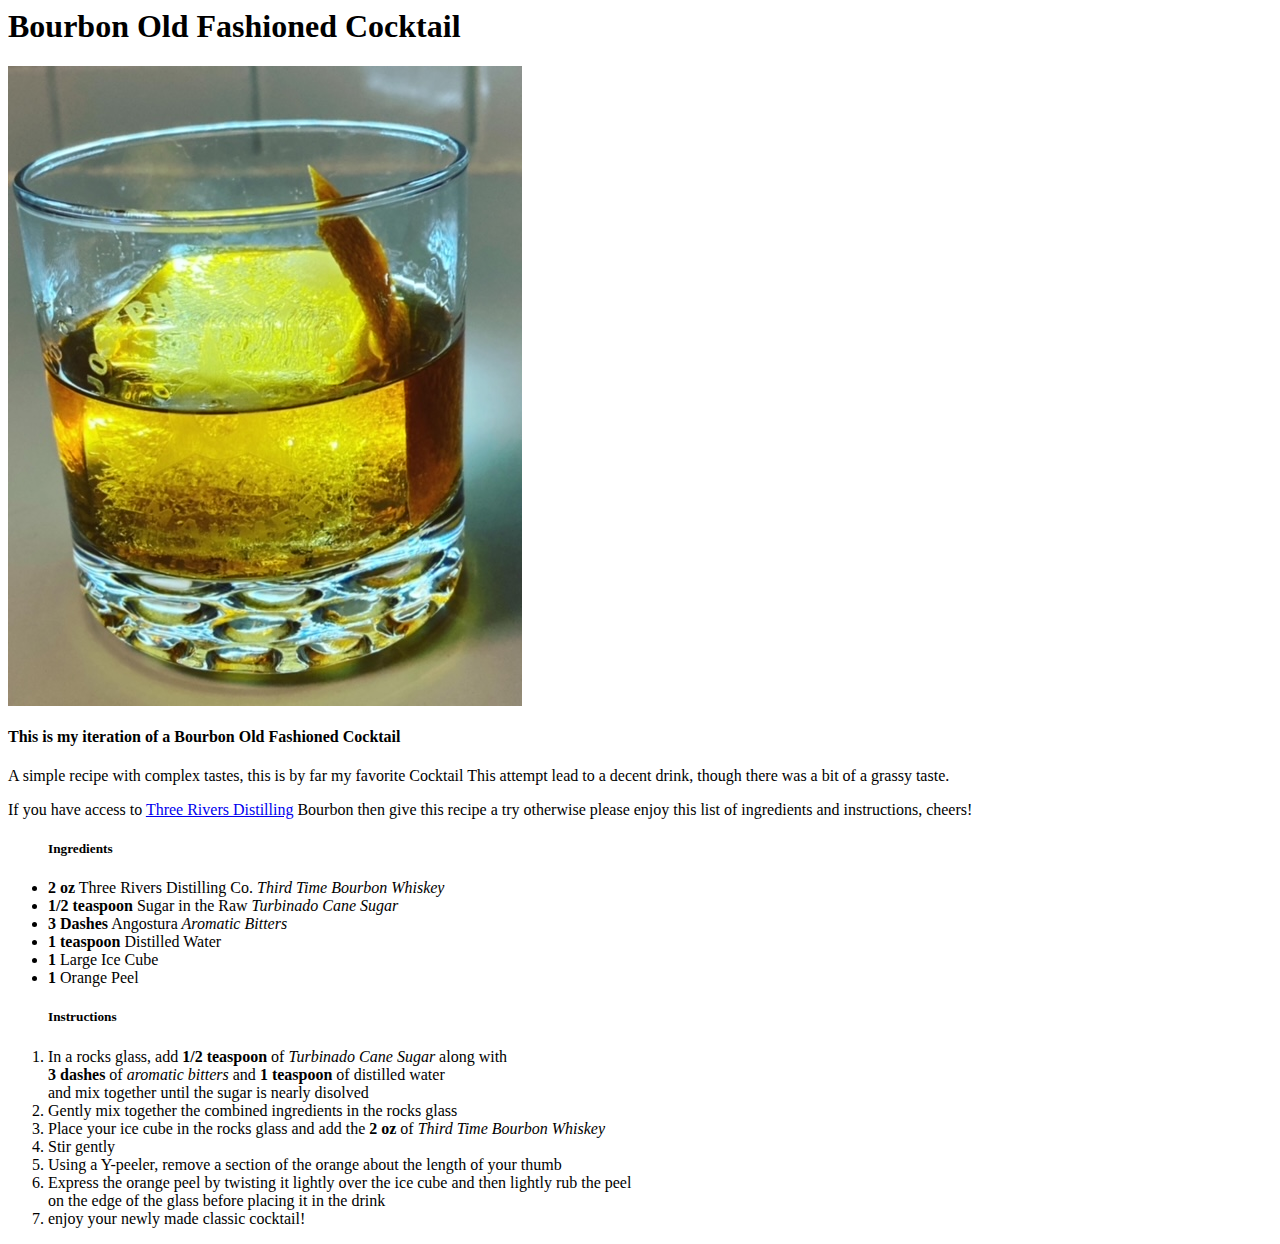
==== recipes/ofrecipe.html @ 21045d09 "Create recipe webpage and listed content." ====
<head>
    <title>Bourbon Old Fashioned</title>
</head>

<body>
<h1> Bourbon Old Fashioned Cocktail </h1>
<img src = "../images/of2" alt = "a bourbon old fashioned in a rocks glass">

<h4>This is my iteration of a Bourbon Old Fashioned Cocktail</h4>
<p>A simple recipe with complex tastes, this is by far my favorite Cocktail
    This attempt lead to a decent drink, though there was a bit of a grassy taste.
</p>
<p>If you have access to <a href = "https://www.3rdistilling.com/">Three Rivers Distilling</a> Bourbon then give this recipe a try
otherwise please enjoy this list of ingredients and instructions, cheers!</p>

<p>
    <ul>
        <h5><strong>Ingredients</strong></h5>
        <li><strong>2 oz</strong> Three Rivers Distilling Co.<em> Third Time Bourbon Whiskey</em></li>
        <li><strong>1/2 teaspoon</strong> Sugar in the Raw<em> Turbinado Cane Sugar</em></li>
        <li><strong>3 Dashes</strong> Angostura<em> Aromatic Bitters</em></li>
        <li><strong>1 teaspoon</strong> Distilled Water</li>
        <li><strong>1</strong> Large Ice Cube</li>
        <li><strong>1</strong> Orange Peel</li>
    </ul>
</p>

<p>
    <ol>
        <h5><strong>Instructions</strong></h5>
        <li>In a rocks glass, add<strong> 1/2 teaspoon</strong> of<em> Turbinado Cane Sugar</em> along with<br>
        <strong>3 dashes</strong> of <em>aromatic bitters</em> and<strong> 1 teaspoon</strong> of distilled water<br>
        and mix together until the sugar is nearly disolved</li>
        <li>Gently mix together the combined ingredients in the rocks glass</li>
        <li>Place your ice cube in the rocks glass and add the<strong> 2 oz</strong> of<em> Third Time Bourbon Whiskey</em></li>
        <li>Stir gently</li>
        <li>Using a Y-peeler, remove a section of the orange about the length of your thumb</li>
        <li>Express the orange peel by twisting it lightly over the ice cube and then lightly rub the peel<br>
        on the edge of the glass before placing it in the drink</li>
        <li>enjoy your newly made classic cocktail!</li>
    </ol>
</p>
</body>
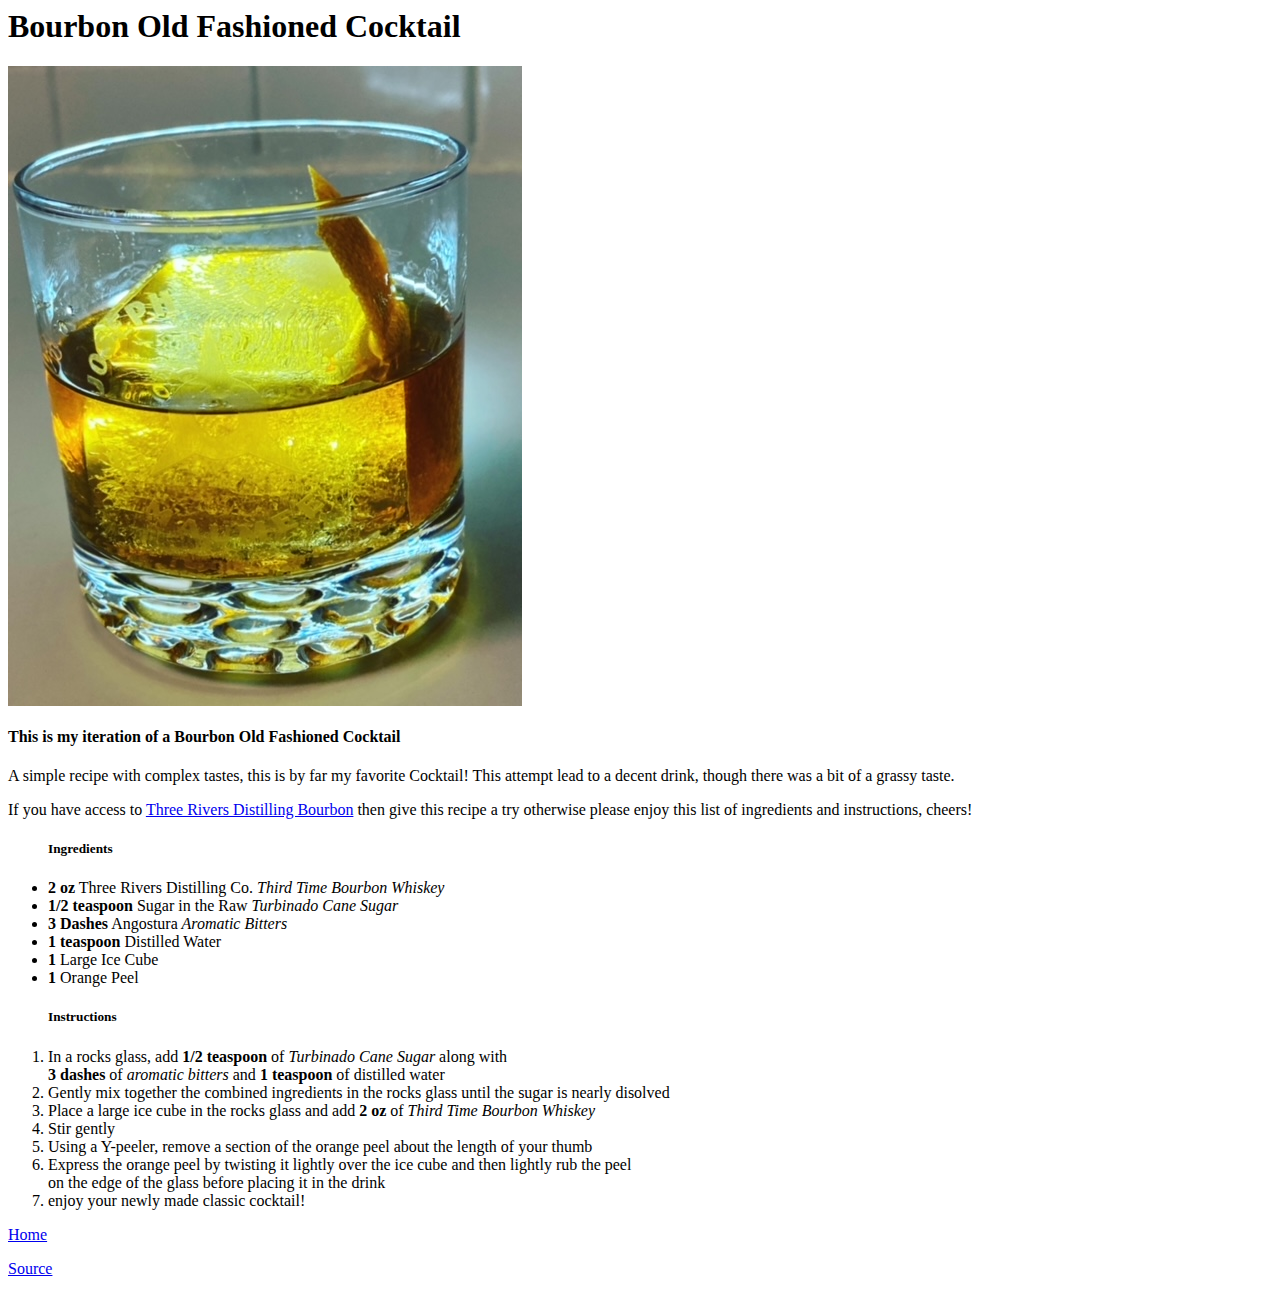
==== commit 4aaf5da6: "Fill out the remaining entries for recipes" ====
--- a/recipes/ofrecipe.html
+++ b/recipes/ofrecipe.html
@@ -7,10 +7,10 @@
 <img src = "../images/of2" alt = "a bourbon old fashioned in a rocks glass">
 
 <h4>This is my iteration of a Bourbon Old Fashioned Cocktail</h4>
-<p>A simple recipe with complex tastes, this is by far my favorite Cocktail
+<p>A simple recipe with complex tastes, this is by far my favorite Cocktail!
     This attempt lead to a decent drink, though there was a bit of a grassy taste.
 </p>
-<p>If you have access to <a href = "https://www.3rdistilling.com/">Three Rivers Distilling</a> Bourbon then give this recipe a try
+<p>If you have access to <a href = "https://www.3rdistilling.com/third-time-bourbon">Three Rivers Distilling Bourbon</a> then give this recipe a try
 otherwise please enjoy this list of ingredients and instructions, cheers!</p>
 
 <p>
@@ -29,15 +29,18 @@
     <ol>
         <h5><strong>Instructions</strong></h5>
         <li>In a rocks glass, add<strong> 1/2 teaspoon</strong> of<em> Turbinado Cane Sugar</em> along with<br>
-        <strong>3 dashes</strong> of <em>aromatic bitters</em> and<strong> 1 teaspoon</strong> of distilled water<br>
-        and mix together until the sugar is nearly disolved</li>
-        <li>Gently mix together the combined ingredients in the rocks glass</li>
-        <li>Place your ice cube in the rocks glass and add the<strong> 2 oz</strong> of<em> Third Time Bourbon Whiskey</em></li>
+        <strong>3 dashes</strong> of <em>aromatic bitters</em> and<strong> 1 teaspoon</strong> of distilled water</li>
+        <li>Gently mix together the combined ingredients in the rocks glass until the sugar is nearly disolved</li>
+        <li>Place a large ice cube in the rocks glass and add<strong> 2 oz</strong> of<em> Third Time Bourbon Whiskey</em></li>
         <li>Stir gently</li>
-        <li>Using a Y-peeler, remove a section of the orange about the length of your thumb</li>
+        <li>Using a Y-peeler, remove a section of the orange peel about the length of your thumb</li>
         <li>Express the orange peel by twisting it lightly over the ice cube and then lightly rub the peel<br>
         on the edge of the glass before placing it in the drink</li>
         <li>enjoy your newly made classic cocktail!</li>
     </ol>
 </p>
+
+<p><a href = "../index.html">Home</a></p>
+<p><a href="https://www.liquor.com/recipes/bourbon-old-fashioned/">Source</a></p>
+
 </body>
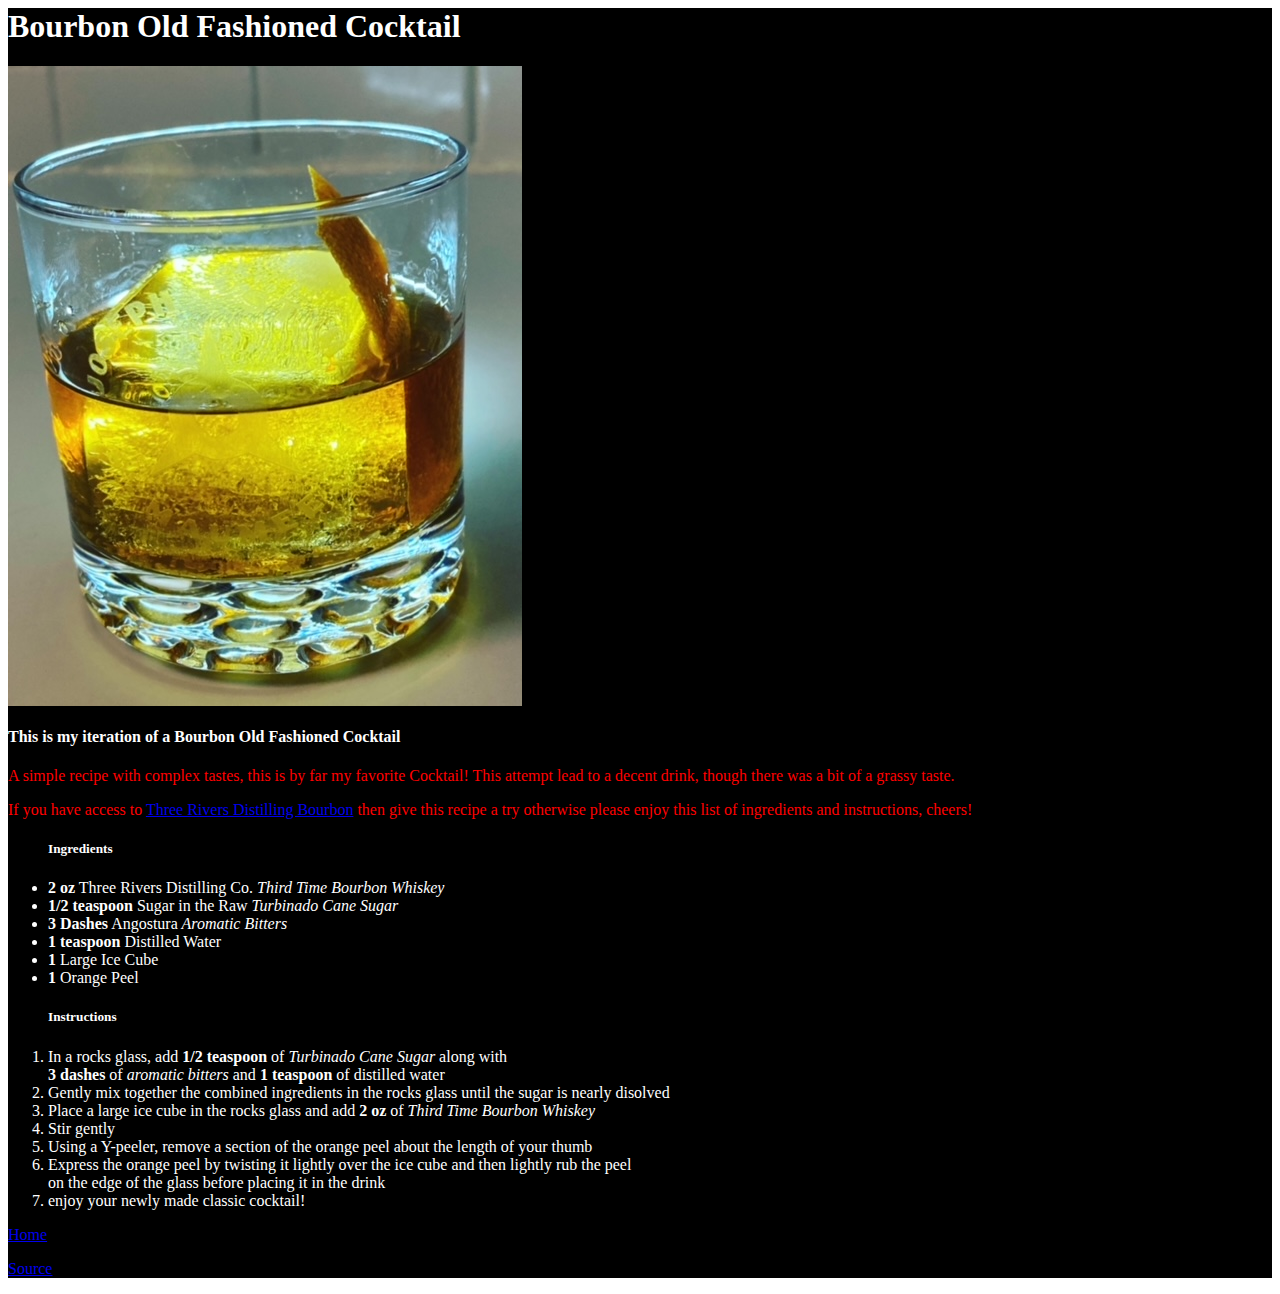
==== commit 2dcb4409: "Experiment CSS and other styles" ====
--- a/recipes/ofrecipe.html
+++ b/recipes/ofrecipe.html
@@ -1,19 +1,22 @@
 <head>
     <title>Bourbon Old Fashioned</title>
+    <link rel = "stylesheet" href = "../styles.css">
 </head>
 
 <body>
-<h1> Bourbon Old Fashioned Cocktail </h1>
-<img src = "../images/of2" alt = "a bourbon old fashioned in a rocks glass">
+    <div>    
+        <h1> Bourbon Old Fashioned Cocktail </h1>
+        <img src = "../images/of2" alt = "a bourbon old fashioned in a rocks glass">
+    
 
-<h4>This is my iteration of a Bourbon Old Fashioned Cocktail</h4>
-<p>A simple recipe with complex tastes, this is by far my favorite Cocktail!
-    This attempt lead to a decent drink, though there was a bit of a grassy taste.
-</p>
-<p>If you have access to <a href = "https://www.3rdistilling.com/third-time-bourbon">Three Rivers Distilling Bourbon</a> then give this recipe a try
-otherwise please enjoy this list of ingredients and instructions, cheers!</p>
+        <h4>This is my iteration of a Bourbon Old Fashioned Cocktail</h4>
+        <p>A simple recipe with complex tastes, this is by far my favorite Cocktail!
+        This attempt lead to a decent drink, though there was a bit of a grassy taste.
+        </p>
+        <p>If you have access to <a href = "https://www.3rdistilling.com/third-time-bourbon">Three Rivers Distilling Bourbon</a> then give this recipe a try
+        otherwise please enjoy this list of ingredients and instructions, cheers!</p>
 
-<p>
+        <p>
     <ul>
         <h5><strong>Ingredients</strong></h5>
         <li><strong>2 oz</strong> Three Rivers Distilling Co.<em> Third Time Bourbon Whiskey</em></li>
@@ -40,7 +43,7 @@
     </ol>
 </p>
 
-<p><a href = "../index.html">Home</a></p>
-<p><a href="https://www.liquor.com/recipes/bourbon-old-fashioned/">Source</a></p>
-
+    <p><a href = "../index.html">Home</a></p>
+    <p><a href="https://www.liquor.com/recipes/bourbon-old-fashioned/">Source</a></p>
+</div>
 </body>
--- a/styles.css
+++ b/styles.css
@@ -0,0 +1,10 @@
+/* styles.css */
+
+div {
+    color: white;
+    background-color: black;
+}
+
+p{
+    color:red;
+}